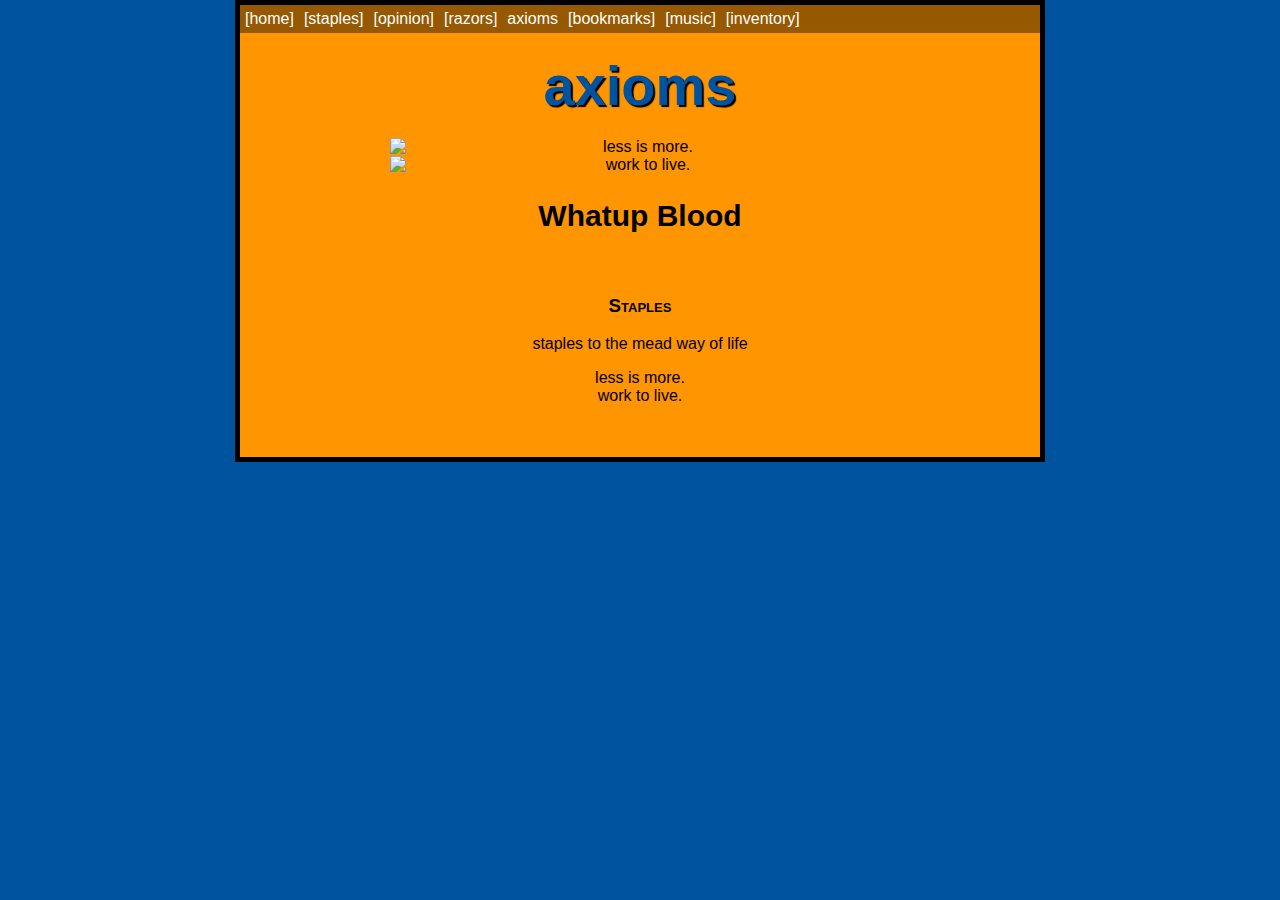
==== axioms/index.html @ aeb0adf7 "Create index.html" ====
<!DOCTYPE html>
<html>

<head>
    <meta charset="utf-8">
    <title>jph inc.</title>
    <link href="http://fonts.googleapis.com/css?family=Open+Sans" rel="stylesheet" type="text/css">
    <link href="../styles/style.css" rel="stylesheet" type="text/css">
    
<style>
ul {
  list-style-type: none;
  margin: 0;
  padding: 0;
  overflow: hidden;
  background-color: #965800;
}

li {
  float: left;
}

li a {
  display: block;
  color: white;
  text-align: center;
  padding: 5px;
  text-decoration: none;
}

li a:hover {
  background-color: #111111;
}
</style>

</head>
	
<body>

<ul>
  <li><a href="/mead">[home]</a></li>
  <li><a href="/mead/staples">[staples]</a></li>
  <li><a href="/mead/opinion">[opinion]</a></li>
  <li><a href="/mead/razors">[razors]</a></li>
  <li><a href="/mead/axioms">axioms</a></li>
  <li><a href="/mead/bookmarks">[bookmarks]</a></li>
  <li><a href="/mead/music">[music]</a></li>
  <li><a href="/mead/inventory">[inventory]</a></li>
</ul>
    <h1>axioms</h1>
	

<center><img src="../img/less_is_more.jpg" alt="less is more." width="500"></center>
<center><img src="../img/work_to_live.jpg" alt="work to live." width="500"></center>
<h2 align="center">Whatup Blood</h2>

<br>
<body>
<h3 align="center">Staples</h3>
<p align="center">staples to the mead way of life</p>
<p align="center">
less is more.<br>
work to live.
</p>

<br><br>
    </body>
</html>
---- styles/style.css ----
html {
  font-size: 100%;
  font-family: 'Miriam Libre', sans-serif;
  background-color: #00539F;
}

h1 {
  font-size: 3.5em;
  text-align: center;
}

body {
  width: 800px;
  margin: 0 auto;
  background-color: #FF9500;
  border: 5px solid black;
}

h1 {
  margin: 0;
  padding: 20px 0;
  color: #00539F;
  text-shadow: 2px 2px 1px black;
}

img {
  display: block;
  margin: 0 auto;
}
h2 {
  font-size: 1.875em;
  color: #000000;
}
h3 {
	font-family: 'Montserrat', sans-serif;
	font-variant: small-caps;
	color: #000000;	
p {
  font-size: 0.875em;
  color: #000000;
}
li {
	font-size: 1em;
}
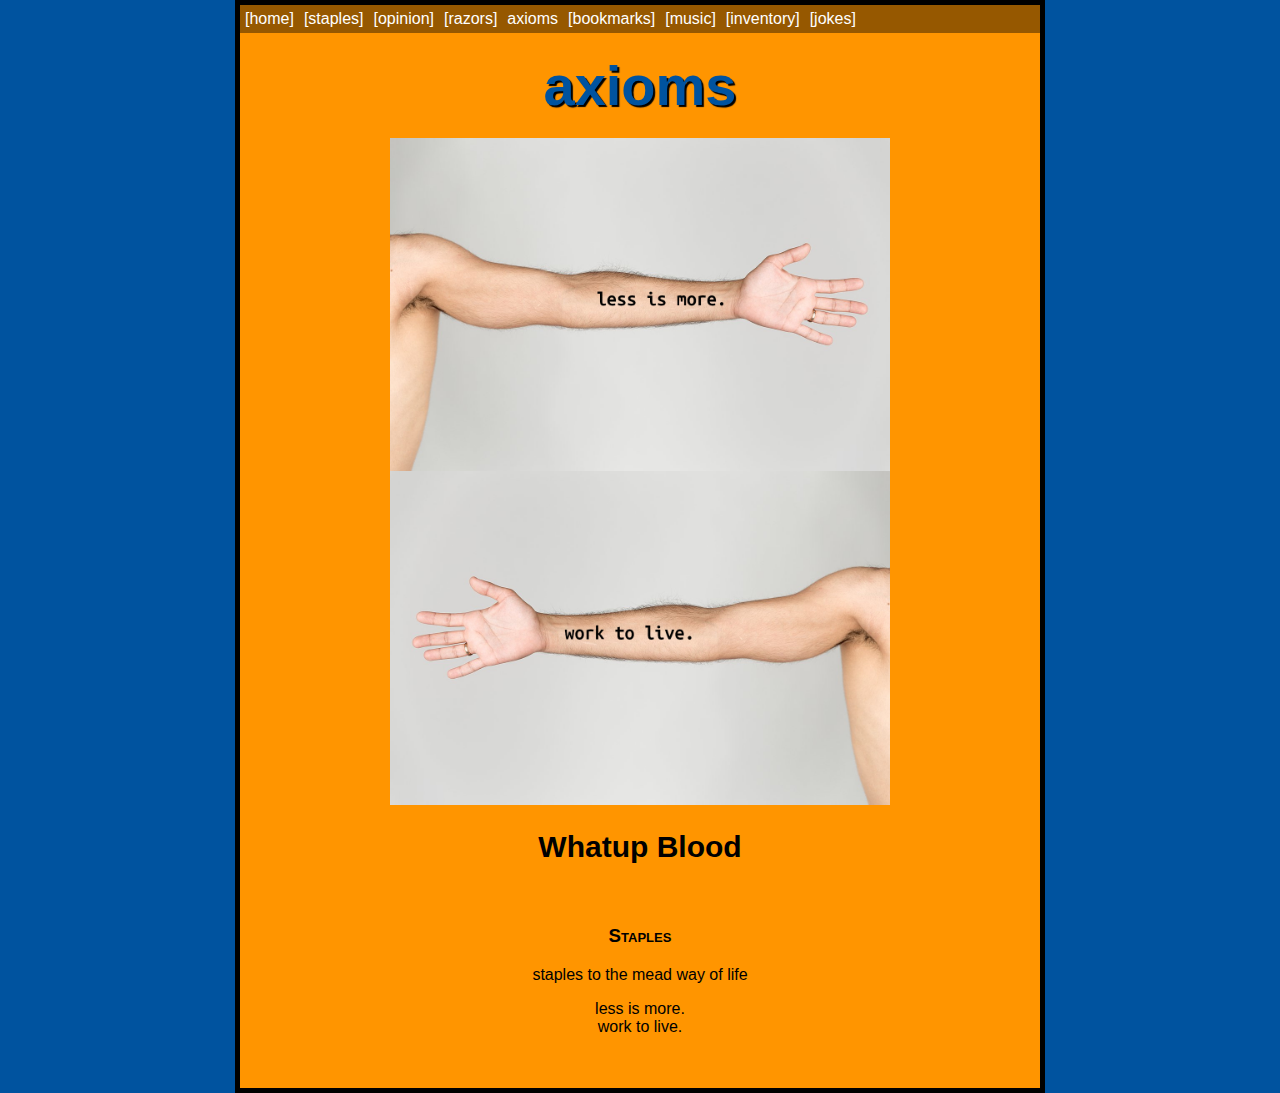
==== commit fee2708e: "Update index.html" ====
--- a/axioms/index.html
+++ b/axioms/index.html
@@ -46,6 +46,7 @@
   <li><a href="/mead/bookmarks">[bookmarks]</a></li>
   <li><a href="/mead/music">[music]</a></li>
   <li><a href="/mead/inventory">[inventory]</a></li>
+  <li><a href="/mead/jokes">[jokes]</a></li>
 </ul>
     <h1>axioms</h1>
 	
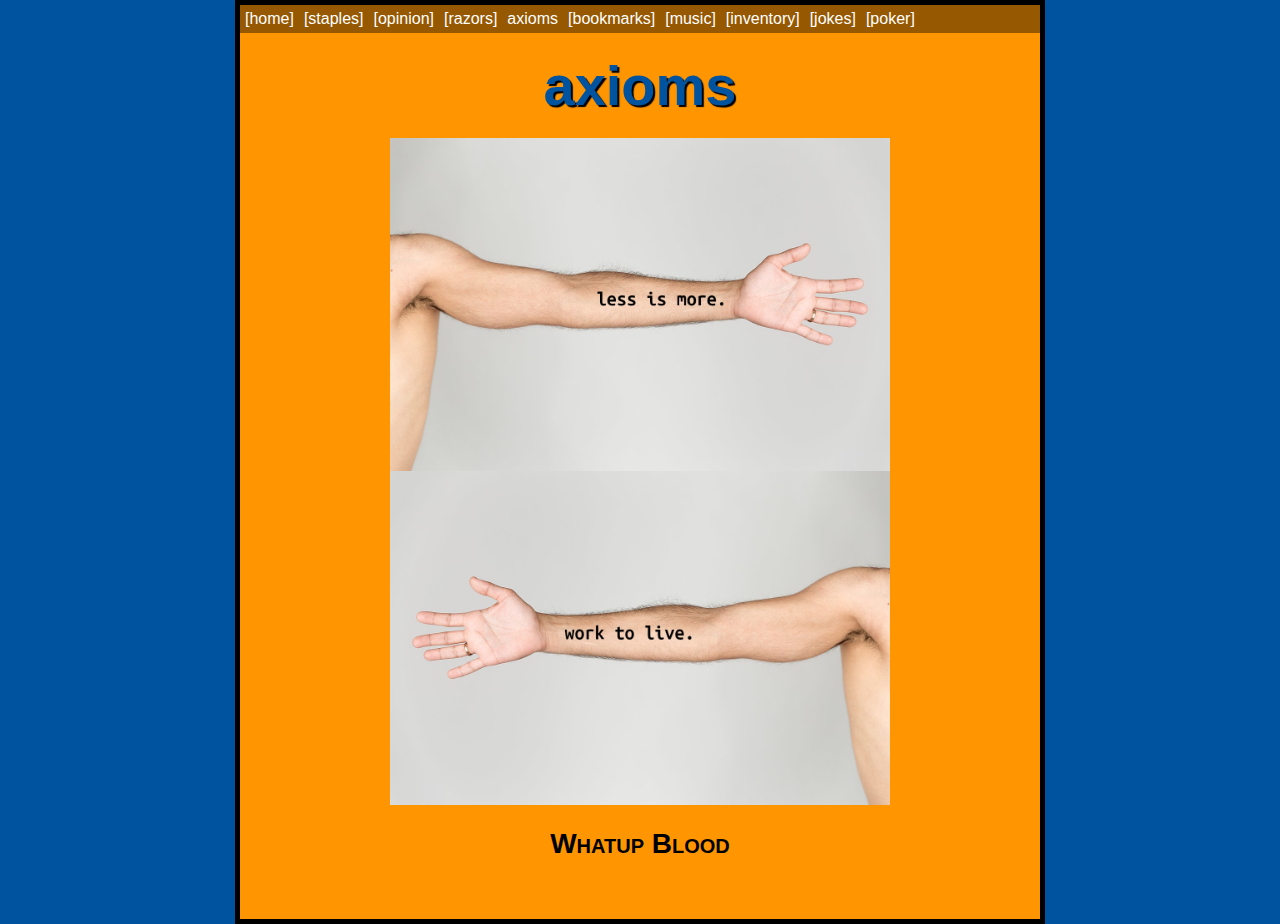
==== commit 16471df7: "Add files via upload" ====
--- a/axioms/index.html
+++ b/axioms/index.html
@@ -1,69 +1,62 @@
-<!DOCTYPE html>
-<html>
-
-<head>
-    <meta charset="utf-8">
-    <title>jph inc.</title>
-    <link href="http://fonts.googleapis.com/css?family=Open+Sans" rel="stylesheet" type="text/css">
-    <link href="../styles/style.css" rel="stylesheet" type="text/css">
-    
-<style>
-ul {
-  list-style-type: none;
-  margin: 0;
-  padding: 0;
-  overflow: hidden;
-  background-color: #965800;
-}
-
-li {
-  float: left;
-}
-
-li a {
-  display: block;
-  color: white;
-  text-align: center;
-  padding: 5px;
-  text-decoration: none;
-}
-
-li a:hover {
-  background-color: #111111;
-}
-</style>
-
-</head>
-	
-<body>
-
-<ul>
-  <li><a href="/mead">[home]</a></li>
-  <li><a href="/mead/staples">[staples]</a></li>
-  <li><a href="/mead/opinion">[opinion]</a></li>
-  <li><a href="/mead/razors">[razors]</a></li>
-  <li><a href="/mead/axioms">axioms</a></li>
-  <li><a href="/mead/bookmarks">[bookmarks]</a></li>
-  <li><a href="/mead/music">[music]</a></li>
-  <li><a href="/mead/inventory">[inventory]</a></li>
-  <li><a href="/mead/jokes">[jokes]</a></li>
-</ul>
-    <h1>axioms</h1>
-	
-
-<center><img src="../img/less_is_more.jpg" alt="less is more." width="500"></center>
-<center><img src="../img/work_to_live.jpg" alt="work to live." width="500"></center>
-<h2 align="center">Whatup Blood</h2>
-
-<br>
-<body>
-<h3 align="center">Staples</h3>
-<p align="center">staples to the mead way of life</p>
-<p align="center">
-less is more.<br>
-work to live.
-</p>
-
-<br><br>
-    </body>
-</html>
+<!DOCTYPE html>
+<html>
+
+<head>
+    <meta charset="utf-8">
+    <title>jph inc.</title>
+    <link href="http://fonts.googleapis.com/css?family=Open+Sans" rel="stylesheet" type="text/css">
+    <link href="../styles/style.css" rel="stylesheet" type="text/css">
+    
+<style>
+ul {
+  list-style-type: none;
+  margin: 0;
+  padding: 0;
+  overflow: hidden;
+  background-color: #965800;
+}
+
+li {
+  float: left;
+}
+
+li a {
+  display: block;
+  color: white;
+  text-align: center;
+  padding: 5px;
+  text-decoration: none;
+}
+
+li a:hover {
+  background-color: #FF9500;
+}
+</style>
+
+</head>
+	
+<body>
+
+<ul>
+  <li><a href="/mead">[home]</a></li>
+  <li><a href="/mead/staples">[staples]</a></li>
+  <li><a href="/mead/opinion">[opinion]</a></li>
+  <li><a href="/mead/razors">[razors]</a></li>
+  <li><a href="/mead/axioms">axioms</a></li>
+  <li><a href="/mead/bookmarks">[bookmarks]</a></li>
+  <li><a href="/mead/music">[music]</a></li>
+  <li><a href="/mead/inventory">[inventory]</a></li>
+  <li><a href="/mead/jokes">[jokes]</a></li>
+  <li><a href="/mead/poker">[poker]</a></li>
+</ul>
+    <h1>axioms</h1>
+	
+
+<center><img src="../img/less_is_more.jpg" alt="less is more." width="500"></center>
+<center><img src="../img/work_to_live.jpg" alt="work to live." width="500"></center>
+<h2 align="center">Whatup Blood</h2>
+
+
+<br><br>
+    </body>
+</html>
--- a/styles/style.css
+++ b/styles/style.css
@@ -1,44 +1,50 @@
-html {
-  font-size: 100%;
-  font-family: 'Miriam Libre', sans-serif;
-  background-color: #00539F;
-}
-
-h1 {
-  font-size: 3.5em;
-  text-align: center;
-}
-
-body {
-  width: 800px;
-  margin: 0 auto;
-  background-color: #FF9500;
-  border: 5px solid black;
-}
-
-h1 {
-  margin: 0;
-  padding: 20px 0;
-  color: #00539F;
-  text-shadow: 2px 2px 1px black;
-}
-
-img {
-  display: block;
-  margin: 0 auto;
-}
-h2 {
-  font-size: 1.875em;
-  color: #000000;
-}
-h3 {
-	font-family: 'Montserrat', sans-serif;
-	font-variant: small-caps;
-	color: #000000;	
-p {
-  font-size: 0.875em;
-  color: #000000;
-}
-li {
-	font-size: 1em;
-}
+html {
+  font-size: 100%;
+  font-family: 'Miriam Libre', sans-serif;
+  background-color: #00539F;
+}
+
+h1 {
+  font-size: 3.5em;
+  text-align: center;
+}
+
+body {
+  width: 800px;
+  margin: 0 auto;
+  background-color: #FF9500;
+  border: 5px solid black;
+}
+
+h1 {
+  margin: 0;
+  padding: 20px 0;
+  color: #00539F;
+  text-shadow: 2px 2px 1px black;
+}
+
+img {
+  display: block;
+  margin: 0 auto;
+}
+h2 {
+  font-size: 1.75em;
+	font-family: 'Montserrat', sans-serif;
+	font-variant: small-caps;
+  color: #000000;	
+  padding-left: 0.65em;
+  padding-right: 0.65em;
+}
+h3 {
+	font-family: 'Montserrat', sans-serif;
+	font-variant: small-caps;
+  color: #000000;	
+  padding-left: 1.5em;
+  padding-right: 1.5em;
+p {
+  font-size: 0.875em;
+  color: #000000;
+}
+li {
+	font-size: 1em;
+}
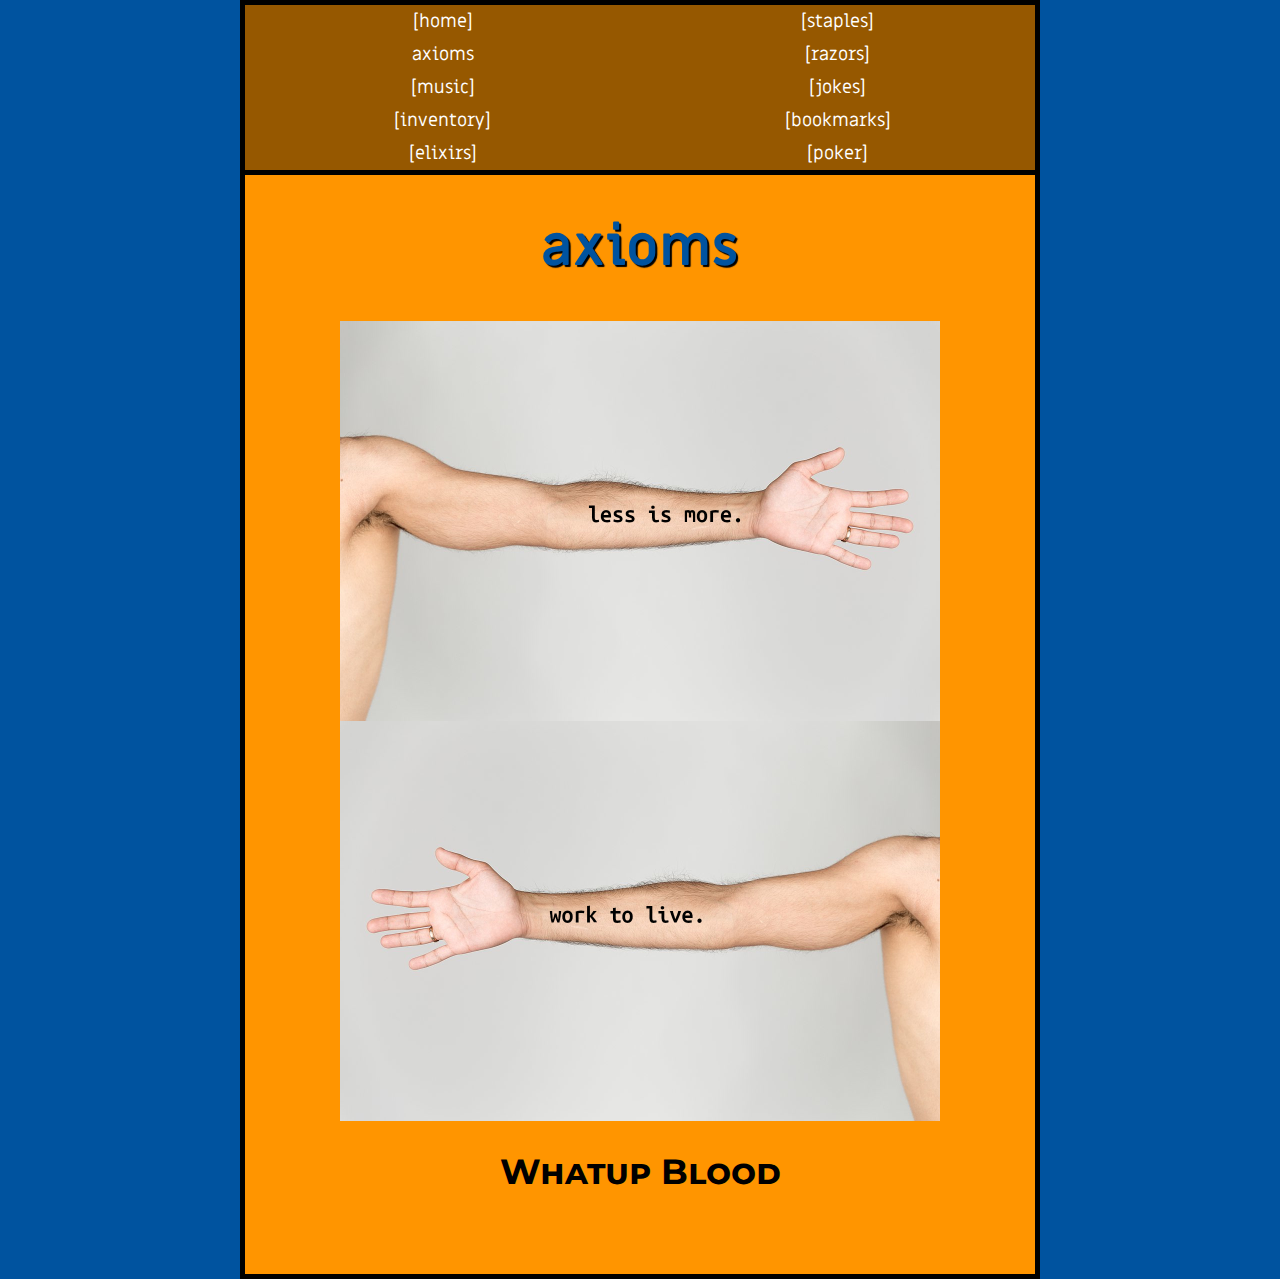
==== commit c4bc90c3: "Add files via upload" ====
--- a/axioms/index.html
+++ b/axioms/index.html
@@ -1,62 +1,76 @@
 <!DOCTYPE html>
-<html>
+<html lang="en">
+<head>
+<title>mead.wiki</title>
+<meta charset="utf-8">
+<meta name="viewport" content="width=device-width, initial-scale=1">
+   <link href="http://fonts.googleapis.com/css?family=Open+Sans" rel="stylesheet" type="text/css">
+   <link href="http://fonts.googleapis.com/css?family=Miriam+Libre" rel="stylesheet" type="text/css">
+   <link href="http://fonts.googleapis.com/css?family=Montserrat" rel="stylesheet" type="text/css">
+   <link href="../styles/style.css" rel="stylesheet" type="text/css">
+   <style>
+    html {
+        background-color: #00539F;
+    }
+    body {
+        background-color: #FF9500;
+        border: 5px solid black;
+    }
+    ul {
+      background-color: #965800;
+    }
+    li a {
+     color: #ffffff;
+   }
+    li a:hover {
+              background-color: #FF9500;
+    }
+    h1 {
+      color: #00539F;
+      text-shadow: 2px 2px 1px #000000;
+    }
+    h2 {
+      color: #000000;	
+    }
+    h3 {
+      color: #000000;	
+    }
+    aside {
+         background-color: #965800;
+    }
+   </style>
+</head>
+<body>
+<header>
+  <section>
+    <nav>
+      <ul>
+        <li><a href="/">[home]</a></li>
+        <li><a href="">axioms</a></li>
+        <li><a href="/music">[music]</a></li>
+        <li><a href="/inventory">[inventory]</a></li>
+        <li><a href="/elixirs">[elixirs]</a></li>
+      </ul>
+    </nav>
+    <nav>
+      <ul>
+        <li><a href="/staples">[staples]</a></li>
+        <li><a href="/razors">[razors]</a></li>
+        <li><a href="/jokes">[jokes]</a></li>
+        <li><a href="/bookmarks">[bookmarks]</a></li>
+        <li><a href="/poker">[poker]</a></li>
+      </ul>
+    </nav>
+  </section>
+</header>
 
-<head>
-    <meta charset="utf-8">
-    <title>jph inc.</title>
-    <link href="http://fonts.googleapis.com/css?family=Open+Sans" rel="stylesheet" type="text/css">
-    <link href="../styles/style.css" rel="stylesheet" type="text/css">
-    
-<style>
-ul {
-  list-style-type: none;
-  margin: 0;
-  padding: 0;
-  overflow: hidden;
-  background-color: #965800;
-}
 
-li {
-  float: left;
-}
-
-li a {
-  display: block;
-  color: white;
-  text-align: center;
-  padding: 5px;
-  text-decoration: none;
-}
-
-li a:hover {
-  background-color: #FF9500;
-}
-</style>
-
-</head>
-	
-<body>
-
-<ul>
-  <li><a href="/mead">[home]</a></li>
-  <li><a href="/mead/staples">[staples]</a></li>
-  <li><a href="/mead/opinion">[opinion]</a></li>
-  <li><a href="/mead/razors">[razors]</a></li>
-  <li><a href="/mead/axioms">axioms</a></li>
-  <li><a href="/mead/bookmarks">[bookmarks]</a></li>
-  <li><a href="/mead/music">[music]</a></li>
-  <li><a href="/mead/inventory">[inventory]</a></li>
-  <li><a href="/mead/jokes">[jokes]</a></li>
-  <li><a href="/mead/poker">[poker]</a></li>
-</ul>
-    <h1>axioms</h1>
-	
-
-<center><img src="../img/less_is_more.jpg" alt="less is more." width="500"></center>
-<center><img src="../img/work_to_live.jpg" alt="work to live." width="500"></center>
+<h1 align="center">axioms</h1>
+<center><img src="../img/less_is_more.jpg" alt="less is more." width="600"></center>
+<center><img src="../img/work_to_live.jpg" alt="work to live." width="600"></center>
 <h2 align="center">Whatup Blood</h2>
 
 
 <br><br>
-    </body>
-</html>
+</body>
+</html>--- a/styles/style.css
+++ b/styles/style.css
@@ -1,50 +1,106 @@
 html {
-  font-size: 100%;
-  font-family: 'Miriam Libre', sans-serif;
-  background-color: #00539F;
+     font-size: 125%;
+     font-family: 'Miriam Libre', sans-serif;
 }
-
 h1 {
-  font-size: 3.5em;
-  text-align: center;
+   font-size: 2.75em;
 }
-
 body {
-  width: 800px;
-  margin: 0 auto;
-  background-color: #FF9500;
-  border: 5px solid black;
+     width: 800px;
+     margin: 0 auto;
 }
-
-h1 {
-  margin: 0;
-  padding: 20px 0;
-  color: #00539F;
-  text-shadow: 2px 2px 1px black;
-}
-
 img {
-  display: block;
-  margin: 0 auto;
+    display: block;
+    margin: 0 auto;
 }
 h2 {
-  font-size: 1.75em;
-	font-family: 'Montserrat', sans-serif;
-	font-variant: small-caps;
-  color: #000000;	
-  padding-left: 0.65em;
-  padding-right: 0.65em;
+   font-size: 1.75em;
+   font-family: 'Montserrat', sans-serif;
+   font-variant: small-caps;
+   padding-left: 15px;
+   padding-right: 15px;
 }
 h3 {
-	font-family: 'Montserrat', sans-serif;
-	font-variant: small-caps;
-  color: #000000;	
-  padding-left: 1.5em;
-  padding-right: 1.5em;
+   font-size: 1em;
+   font-family: 'Arial Black';
+   font-variant: small-caps;
+   padding-left: 15px;
+   padding-right: 15px;
+}
 p {
   font-size: 0.875em;
   color: #000000;
 }
+ul {
+   list-style-type: none;
+   margin: 0;
+   padding: 0;
+   overflow: hidden;
+}
 li {
-	font-size: 1em;
+   text-align: center;
 }
+li a {
+     display: block;
+     text-align: center;
+     padding: 5px;
+     text-decoration: none;
+}
+* {
+  box-sizing: border-box;
+}
+header {
+       text-align: center;
+       font-size: .9em;
+       border-bottom: 5px solid black;
+}
+/* Create two columns/boxes that floats next to each other */
+nav {
+  float: left;
+  width: 50%;
+}
+/* Style the list inside the menu */
+nav ul {
+  list-style-type: none;
+  padding: 0;
+}
+/* Clear floats after the columns */
+section:after {
+  content: "";
+  display: table;
+  clear: both;
+}
+/* Style the footer */
+footer {
+  background-color: #777;
+  padding: 10px;
+  text-align: center;
+  color: white;
+}
+/* Responsive layout - makes the two columns/boxes stack on top of each other instead of next to each other, on small screens */
+@media (max-width: 777px) {
+  nav, article {
+    width: 100%;
+    height: auto;
+  }
+}
+div.a {
+  border-top: 0;
+}
+div.b {
+  text-align: left;
+}
+div.c {
+  text-align: right;
+} 
+div.d {
+  text-align: justify;
+} 
+aside {
+  width: 15em;
+  padding-left: 10px;
+  margin: 20px;
+  float: right;
+  font-style: italic;
+  border: 2px solid black;
+}